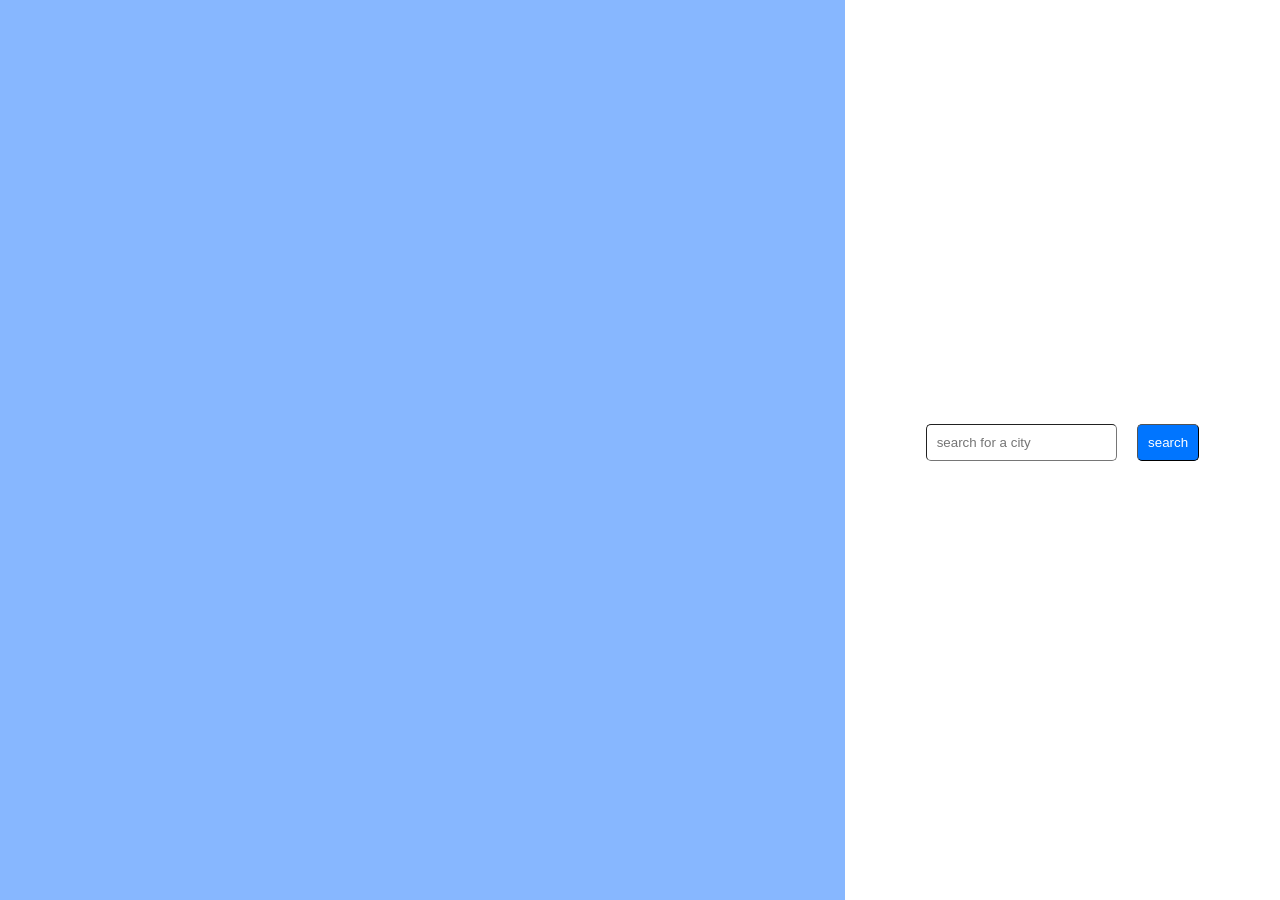
==== Week3/homework/index.html @ 10ab3835 "Merge remote-tracking branch 'upstream/main'" ====
<!DOCTYPE html>
<html>

<head>
	<title>Weather Complete</title>
	<meta charset="UTF-8" />
  <link rel="stylesheet" type="text/css" href="style.css">
</head>

<body>
	<div id='main-container'>
		<div id='weather-container'>
		</div> 
	</div>
	<div id='side-container'>
		<div>
			<input id='search-input' placeholder='search for a city'></input>
			<button id='search-button' onclick="search()">search</button>
		</div>
		<ul id='search-results-list'></ul>
	</div>
</body>

<script>
		// USE YOUR OWN API KEY
		const apiKey = "";

        // variable that stores the city that is chosen
		let city;
        // variable that stores the weather and forecast for the city
		let weather;
        // the variable that stores the air quality index for the city
		let aqi;

		// function that accepts that a number N and returns the name of the day and the date N days from now as a string
		function formatDate(daysFromNow = 0) {
			let output = ''
			var date = new Date();
			date.setDate(date.getDate() + daysFromNow);
			output += date.toLocaleString('en-US', { weekday: 'long' }).toUpperCase()
			output += ' ' + date.getDate()
			return output
		}

		// function that uses OpenWeatherMap's geocoding API to find locations
		function search() {
			// takes the value from the search input
			let searchInput = document.querySelector("#search-input").value;
			if (searchInput) {
				// creates the API call with the value from the search input as a query
				let apiCall = `https://api.openweathermap.org/geo/1.0/direct?q=${searchInput},,US&limit=5&appid=${apiKey}`;
				// calls the API
				fetch(apiCall)
					.then((response) => 
						// after recieving a response, take the response from the server and convert it to JSON 
						response.json()
					)
					.then((data) => {
						// after recieving the converted JSON data, pass the JSON to the renderSearchResults() function
						renderSearchResults(data)
					});
			}
		}

		// function that renders the search results as a unordered list
		function renderSearchResults(searchResults) {
				// selects the unordered list element search-results-list
				const ul = document.querySelector('#search-results-list')
				// shows the unordered list if was hidden previously
				ul.classList.remove("hidden");
				// clears out any list items from the previous search
				ul.innerHTML = ''
				// loops through each search result and creates and attaches a list item for the unordered list
				searchResults.forEach((searchResult, index) => {
					// creates a new unordered list element
					const li = document.createElement('li')
					// sets the list item's class as search-result
					li.setAttribute('class', 'search-result')
					// sets the text inside the list item as the name and state of the city 
					const fullName = searchResult.name + ', ' + searchResult.state
					li.innerHTML = fullName
					// if the list item of a city is clicked, call the selectCity() function
					li.addEventListener('click', () => selectCity(fullName, searchResult.name, searchResult.state, searchResult.lat, searchResult.lon))
					// attaches the list item elements to search-results-list
					ul.appendChild(li)
			})	
		}

		// function that is called whenever a city has been selected
		function selectCity(fullName, name, state, lat, lon) {
			// hides the search-results-list since it is not needed right now
			document.querySelector('#search-results-list').className = 'hidden'
			// sets the global city variable
			document.querySelector("#search-input").value = ''
			city = {
				fullName: fullName,
				name: name,
				state: state,
				lat: lat,
				lon: lon
			}
			//printing the city object to the console
			console.log(city);
            // BEGIN CODING HERE
		}
	</script>
</html>
---- Week3/homework/style.css ----
* {
    padding: 0px;
    margin: 0px;
  }
  
  body {
    height: 100vh;
    width: 100%;
    margin: 0;
    display: flex;
    font-family: sans-serif;
    box-sizing: border-box;
  }
  
  img,
  .hidden {
    display: none;
  }
  
  img[src] {
    display: block;
  }
  
  #main-container {
    height: 100%;
    width: 66%;
    display: flex;
    flex-direction: column;
    justify-content: center;
    align-items: center;
    background-color: #87b7ff;
  }
  
  #weather-container {
    height: 60%;
    width: 90%;
  }
  
  #side-container {
    height: 100%;
    width: 34%;
    display: flex;
    flex-direction: column;
    justify-content: center;
    align-items: center;
  }
  
  #search-input {
    padding: 10px;
    border-radius: 5px;
    border-width: 1px;
    margin-right: 16px;
    margin-bottom: 16px;
  }
  
  #search-button {
    padding: 10px;
    background-color: #0075ff;
    color: #ffffff;
    border-radius: 5px;
    border-width: 1px;
  }
  
  .search-result:hover {
    font-weight: bold;
    cursor: pointer;
  }
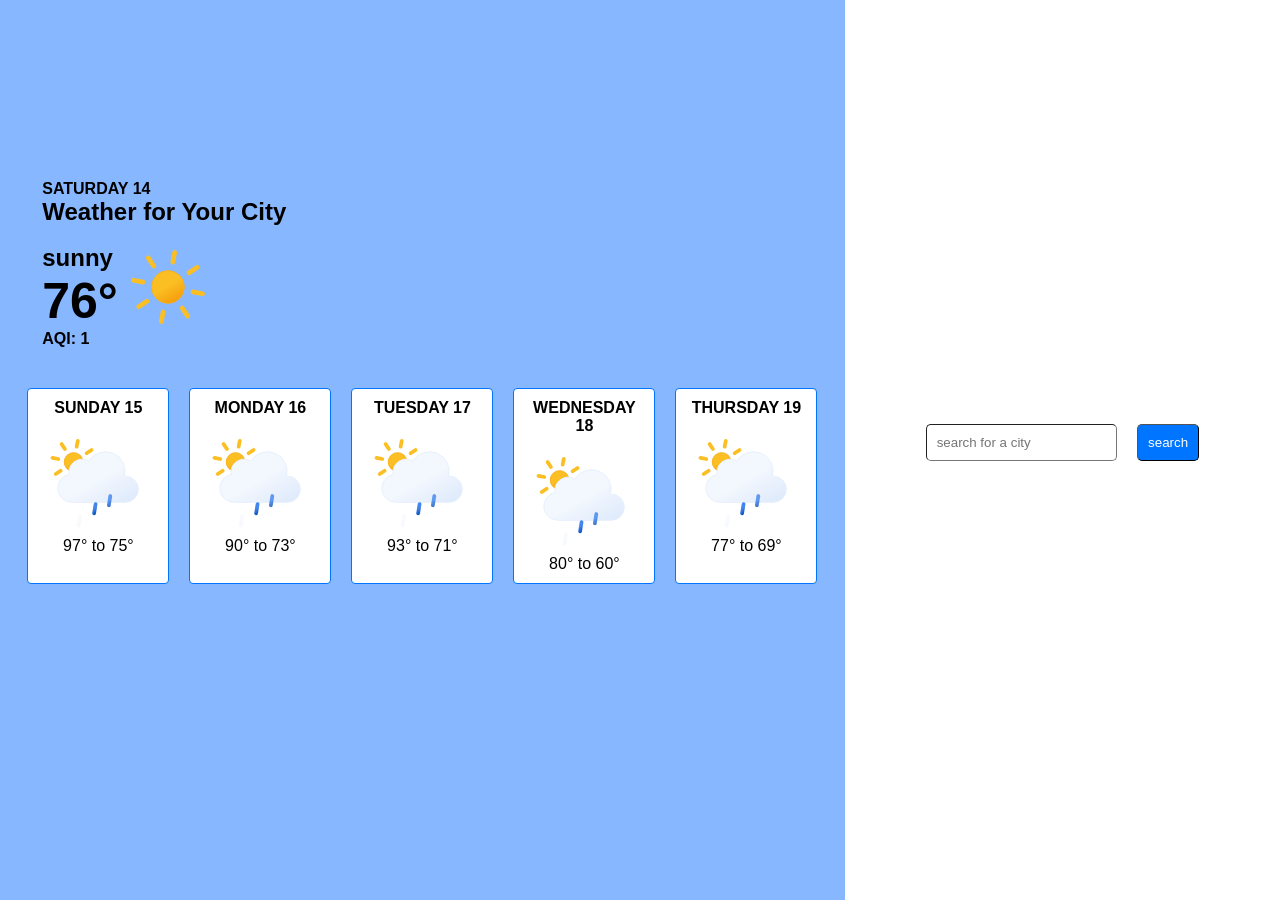
==== commit e87db54d: "front end finished, need to finish javascript and api calls" ====
--- a/Week3/homework/index.html
+++ b/Week3/homework/index.html
@@ -10,7 +10,47 @@
 <body>
 	<div id='main-container'>
 		<div id='weather-container'>
+			<h4 id='date'>SATURDAY 14</h4>
+			<h2 id='city'>Weather for Your City</h2>
+			<div id ='weather-today'>
+				
+				<div id='weather-info'>
+					&nbsp;
+					<h2 id='condition-today'>sunny</h4>
+					<h1 style="font-size: 50px" id='temp-today'>76°</h1>
+					<h4 id="aqi-today">AQI: 1</h4>
+				</div>
+				<img id="weather-icon" src="./icons/01d.svg" alt="Weather Icon">
+			</div>
+			<div id="forecast-container">
+				<div class="forecast-day">
+					<h4>SUNDAY 15</h4>
+					<img src="./icons/10d.svg" alt="Cloudy">
+					<p class="forecast-temp">97° to 75°</p>
+				</div>
+				<div class="forecast-day">
+					<h4>MONDAY 16</h4>
+					<img src="./icons/10d.svg" alt="Cloudy">
+					<p class="forecast-temp">90° to 73°</p>
+				</div>
+				<div class="forecast-day">
+					<h4>TUESDAY 17</h4>
+					<img src="./icons/10d.svg" alt="Cloudy">
+					<p class="forecast-temp">93° to 71°</p>
+				</div>
+				<div class="forecast-day">
+					<h4>WEDNESDAY 18</h4>
+					<img src="./icons/10d.svg" alt="Cloudy">
+					<p class="forecast-temp">80° to 60°</p>
+				</div>
+				<div class="forecast-day">
+					<h4>THURSDAY 19</h4>
+					<img src="./icons/10d.svg" alt="Cloudy">
+					<p class="forecast-temp">77° to 69°</p>
+				</div>
 		</div> 
+		
+</div>
 	</div>
 	<div id='side-container'>
 		<div>
@@ -23,7 +63,7 @@
 
 <script>
 		// USE YOUR OWN API KEY
-		const apiKey = "";
+		const apiKey = "e62430578ca7062ed118ea65998b71d6";
 
         // variable that stores the city that is chosen
 		let city;
@@ -31,6 +71,12 @@
 		let weather;
         // the variable that stores the air quality index for the city
 		let aqi;
+
+		// window.onload = function() {
+		// 	document.querySelector("#date").innerHTML = "" + formatDate();
+		// 	console.log(formatDate());
+    	// 	document.querySelector("#city").innerHTML = "Weather for Your City";
+  		// };
 
 		// function that accepts that a number N and returns the name of the day and the date N days from now as a string
 		function formatDate(daysFromNow = 0) {
@@ -92,6 +138,7 @@
 			document.querySelector('#search-results-list').className = 'hidden'
 			// sets the global city variable
 			document.querySelector("#search-input").value = ''
+			document.querySelector("#city").innerHTML = "Weather for " + fullName;
 			city = {
 				fullName: fullName,
 				name: name,
@@ -102,6 +149,15 @@
 			//printing the city object to the console
 			console.log(city);
             // BEGIN CODING HERE
+			let apiCall = `https://api.openweathermap.org/data/2.5/forecast?lat=${lat}&lon=${lon}&appid=${apiKey}&units=imperial`
+
+			fetch(apiCall)
+				.then((response) => response.json())
+				.then((data) => {
+					console.log(data);
+					// temp = data.main.temp;
+					// console.log(temp)
+				})
 		}
 	</script>
 </html>
--- a/Week3/homework/style.css
+++ b/Week3/homework/style.css
@@ -35,6 +35,40 @@
     height: 60%;
     width: 90%;
   }
+
+  #left-section {
+    flex: 1; 
+  }
+
+  #weather-today {
+    display: flex;
+    align-items: center;
+  }  
+
+  #weather-icon {
+    width: 100px;
+    height: 100px;
+  }
+
+  .forecast-day {
+    background-color: white;
+    padding: 10px;
+    border-radius: 4px;
+    text-align: center;
+    flex: 1;
+    min-width: 120px; 
+    border: 1px solid #0075ff;
+  }
+  
+
+  #forecast-container {
+    display: flex;
+    justify-content: center;
+    width: 100%;
+    margin-top: 40px;
+    gap: 20px;
+  }
+  
   
   #side-container {
     height: 100%;
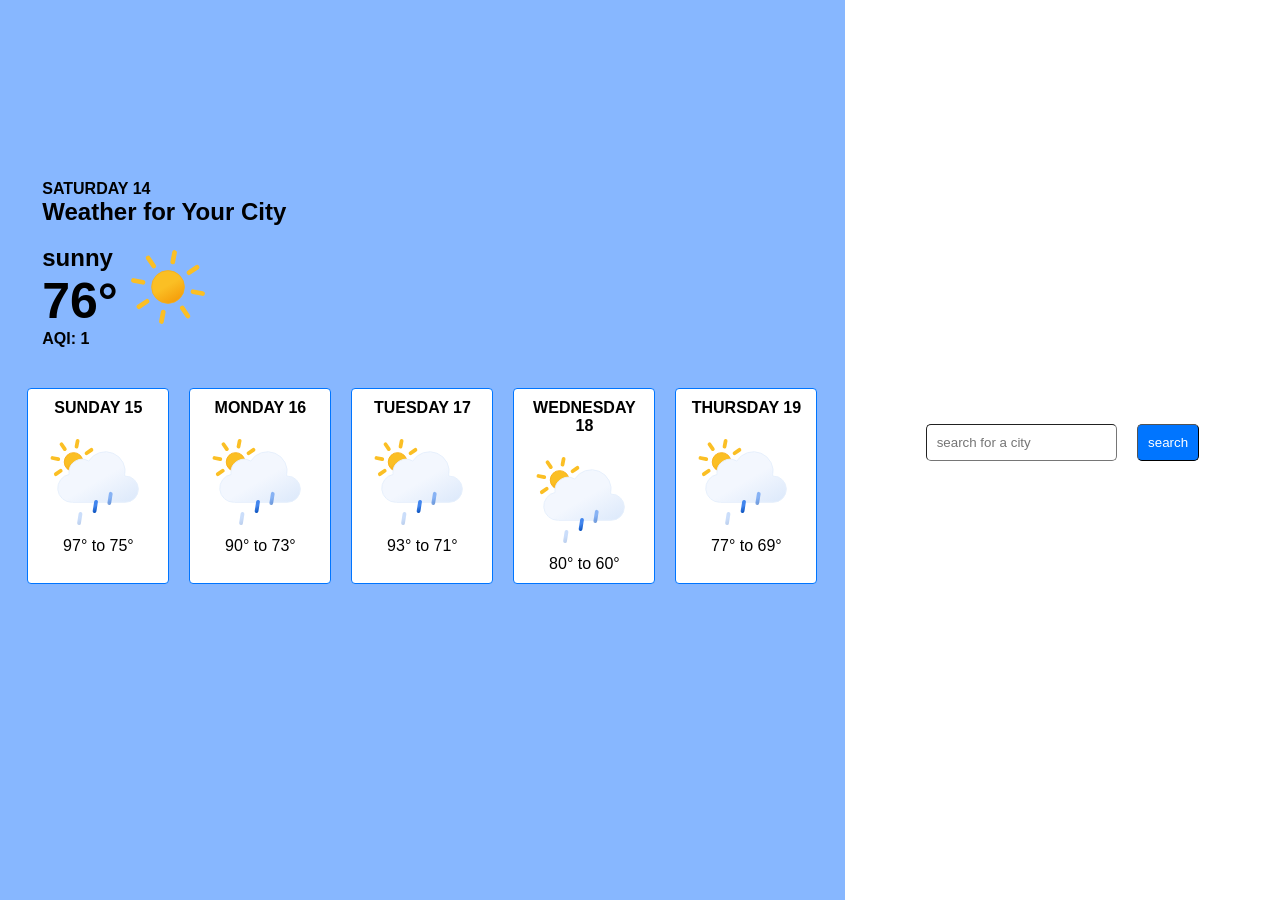
==== commit 3fb325b6: ""finished hw 3"" ====
--- a/Week3/homework/index.html
+++ b/Week3/homework/index.html
@@ -147,17 +147,57 @@
 				lon: lon
 			}
 			//printing the city object to the console
-			console.log(city);
-            // BEGIN CODING HERE
 			let apiCall = `https://api.openweathermap.org/data/2.5/forecast?lat=${lat}&lon=${lon}&appid=${apiKey}&units=imperial`
 
 			fetch(apiCall)
 				.then((response) => response.json())
 				.then((data) => {
+
 					console.log(data);
-					// temp = data.main.temp;
-					// console.log(temp)
+
+					// update today's weather
+					let todayWeather = data.list[0]
+					document.querySelector('#temp-today').innerHTML = Math.round(todayWeather.main.temp) + "°";
+					document.querySelector('#condition-today').innerHTML = todayWeather.weather[0].description;
+					document.querySelector('#date').innerHTML = formatDate(0); // Update today's date
+
+
+					// update today's weather icon
+					let iconToday = todayWeather.weather[0].icon;
+            		document.querySelector("#weather-icon").src = `./icons/${iconToday}.svg`;
+
+					 // update the next 5 days
+					 const forecastDays = document.querySelectorAll('.forecast-day');
+				forecastDays.forEach((dayElement, index) => {
+					// skip the first element and go to the next day
+					let forecastWeather = data.list[(index + 1) * 8]; // Every 8th element is the next day (data is given in 3-hour intervals)
+					let tempMin = Math.round(forecastWeather.main.temp_min);
+					let tempMax = Math.round(forecastWeather.main.temp_max);
+					dayElement.querySelector('.forecast-temp').innerHTML = `${tempMax}° to ${tempMin}°`;
+
+					// Update the weather icon for each day
+					let icon = forecastWeather.weather[0].icon;
+					dayElement.querySelector('img').src = `./icons/${icon}.svg`;
+
+					// Update the date for each day
+					dayElement.querySelector('h4').innerHTML = formatDate(index + 1); // Increment day
+				});
+
+			})
+			
+			let apiCallAQI = `https://api.openweathermap.org/data/2.5/air_pollution?lat=${lat}&lon=${lon}&appid=${apiKey}`
+			fetch(apiCallAQI)
+				.then(response => response.json())
+				.then(data => {
+					console.log(data);
+					// Extract AQI information from the data
+					const aqi = data.list[0].main.aqi; // AQI value
+
+					// Display the AQI on your webpage
+					document.getElementById('aqi-today').innerText = `AQI: ${aqi}`;
 				})
-		}
+
+		}
+
 	</script>
 </html>
